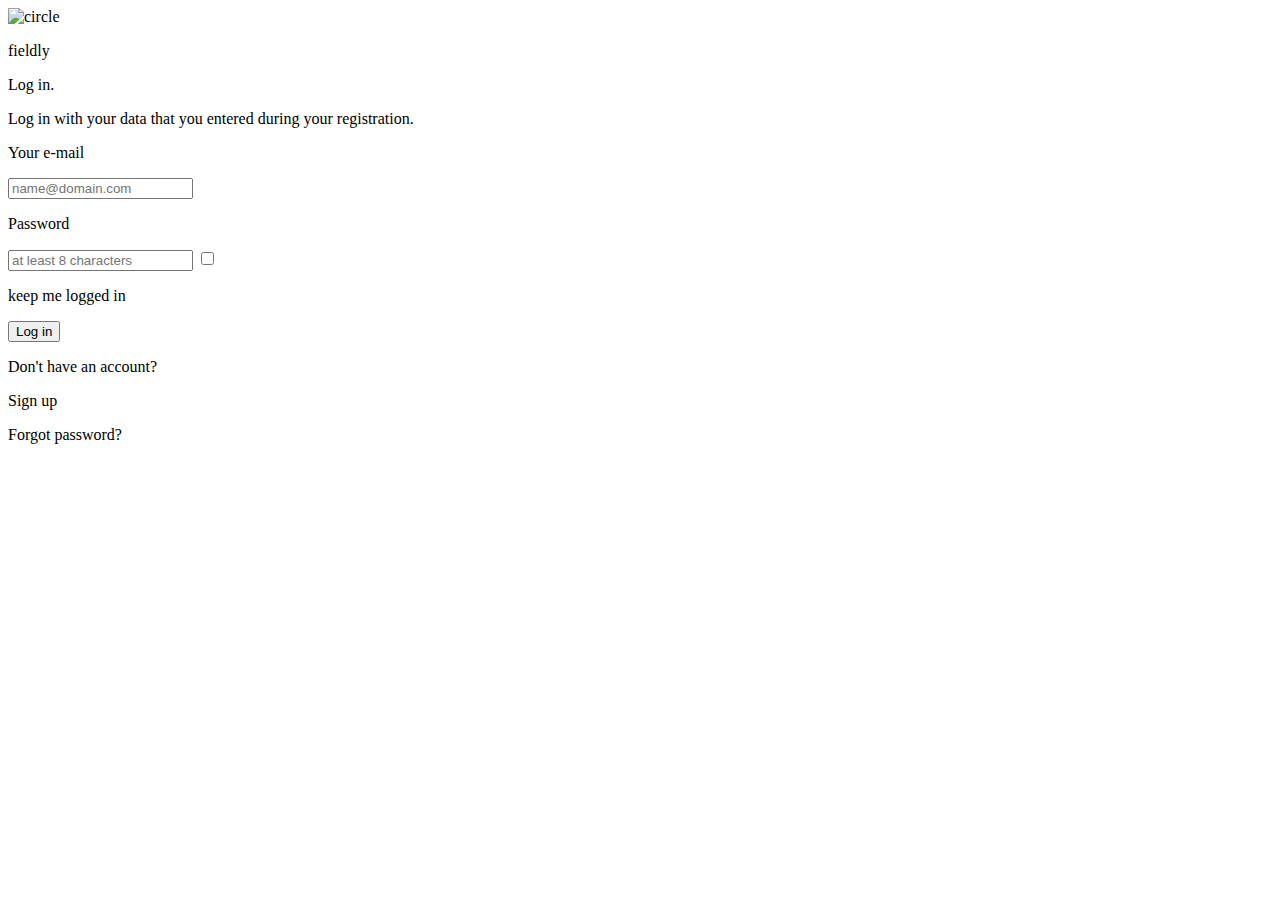
==== index.html @ b6299f80 "Initial Structure HTML" ====
<!DOCTYPE html>
<html lang="en">
  <head>
    <meta charset="UTF-8" />
    <meta http-equiv="X-UA-Compatible" content="IE=edge" />
    <meta name="viewport" content="width=device-width, initial-scale=1.0" />
    <link rel="stylesheet" href="./css/reset.css" />
    <link rel="stylesheet" href="./css/style.css" />
    <title>Formulário de Login</title>
  </head>
  <body>
    <main>
      <div class="main-container">
        <div class="main-container-info">
          <div class="container-info">
            <div class="logo">
              <img src="./img/dry-clean.svg" width="30px" alt="circle" />
              <p>fieldly</p>
            </div>
            <div class="login-info">
              <p>Log in.</p>
              <p>
                Log in with your data that you entered during your registration.
              </p>
            </div>
            <div class="form-container">
              <p>Your e-mail</p>
              <form>
                <input
                  type="email"
                  class="input-email"
                  placeholder="name@domain.com"
                />
                <p>Password</p>
                <input
                  type="password"
                  class="input-password"
                  placeholder="at least 8 characters"
                />
                <input type="checkbox" class="checkbox" />
                <p>keep me logged in</p>
                <button class="button-submit">Log in</button>
              </form>
            </div>
            <div class="last-info">
              <div class="info-account">
                <p>Don't have an account?</p>
                <p>Sign up</p>
              </div>
              <p>Forgot password?</p>
            </div>
          </div>
        </div>
        <div class="main-container-result"></div>
      </div>
    </main>
  </body>
</html>
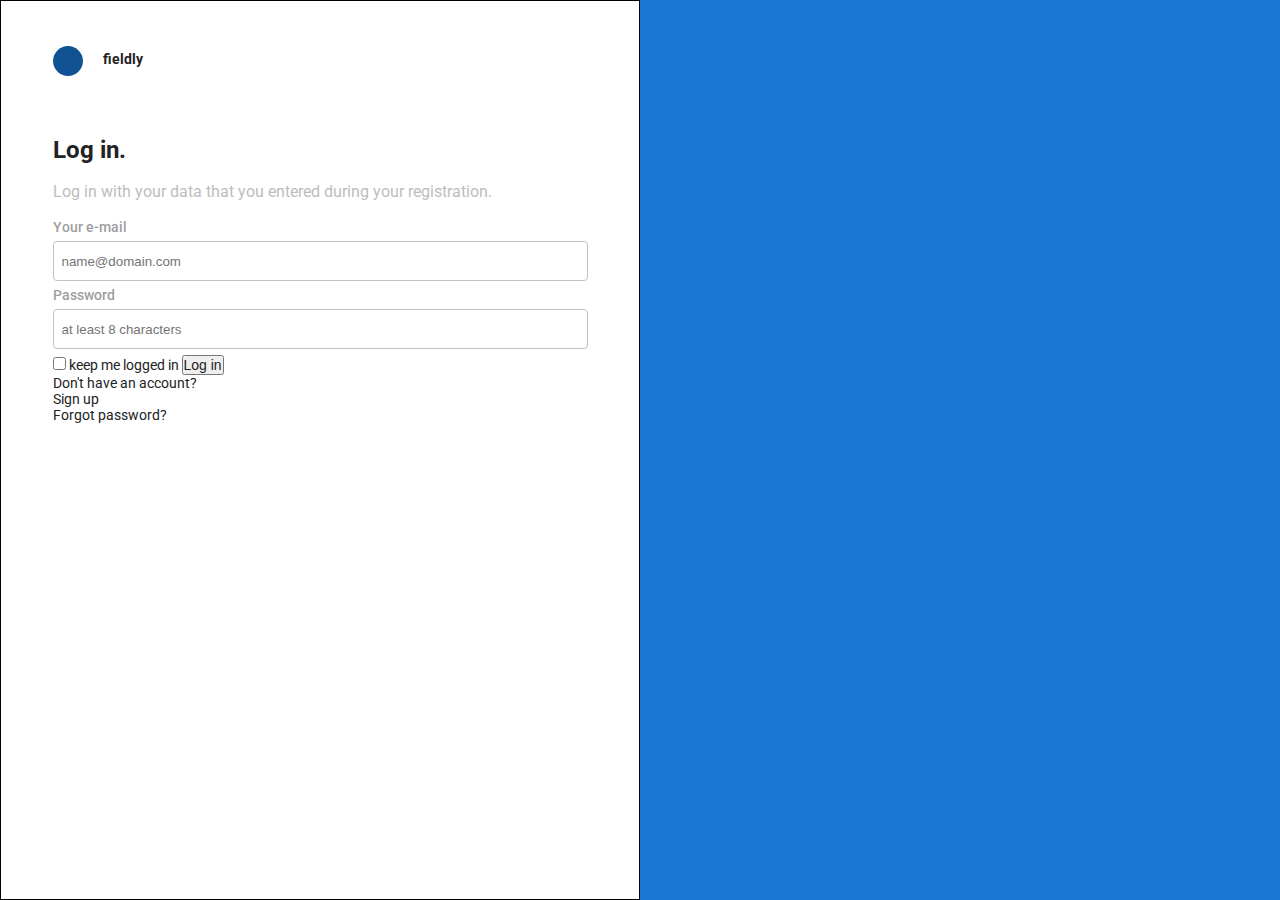
==== commit f45940c3: "Stylization input and label" ====
--- a/index.html
+++ b/index.html
@@ -18,27 +18,31 @@
               <p>fieldly</p>
             </div>
             <div class="login-info">
-              <p>Log in.</p>
-              <p>
+              <p class="login">Log in.</p>
+              <p class="login-instruction">
                 Log in with your data that you entered during your registration.
               </p>
             </div>
             <div class="form-container">
-              <p>Your e-mail</p>
-              <form>
-                <input
-                  type="email"
-                  class="input-email"
-                  placeholder="name@domain.com"
-                />
-                <p>Password</p>
-                <input
-                  type="password"
-                  class="input-password"
-                  placeholder="at least 8 characters"
-                />
-                <input type="checkbox" class="checkbox" />
-                <p>keep me logged in</p>
+              <div class="form-input">
+                <form>
+                    <label for="email">Your e-mail</label>
+                  <input
+                    id="email"
+                    type="email"
+                    class="input-email"
+                    placeholder="name@domain.com"
+                  />
+                  <label for="password">Password</label>
+                  <input
+                    id="password"
+                    type="password"
+                    class="input-password"
+                    placeholder="at least 8 characters"
+                  />
+              </div>
+                <input type="checkbox" class="checkbox" id="keep-me" />
+                <label for="keep-me">keep me logged in</label>
                 <button class="button-submit">Log in</button>
               </form>
             </div>
--- a/css/style.css
+++ b/css/style.css
@@ -0,0 +1,72 @@
+@import url("https://fonts.googleapis.com/css2?family=Roboto:wght@300;400;500&display=swap");
+
+.main-container {
+  width: 100vw;
+  height: 100vh;
+  display: flex;
+}
+
+.main-container-info {
+  width: 50%;
+  height: 100vh;
+  background-color: #ffff;
+  display: flex;
+  flex-direction: column;
+  border: solid 1px black;
+  font-family: "Roboto", sans-serif;
+}
+
+.main-container-result {
+  width: 50%;
+  height: 100vh;
+  background-color: #1976d2;
+}
+
+.container-info {
+  height: 100%;
+  display: flex;
+  flex-direction: column;
+  margin: auto;
+}
+
+.logo {
+  margin-top: 50px;
+  display: flex;
+  margin-bottom: 60px;
+  font-weight: bold;
+}
+
+.logo p {
+  margin-left: 20px;
+}
+
+.logo img {
+  margin-top: -5px;
+}
+
+.login-info .login {
+  font-size: 24px;
+  font-weight: bold;
+  margin-bottom: 18px;
+}
+.login-info .login-instruction {
+  font-size: 16px;
+  color: #bdbdbd;
+  margin-bottom: 18px;
+}
+
+.form-container .form-input label {
+  font-size: 14px;
+  color: #9e9e9e;
+  font-weight: 500;
+}
+
+.form-container .form-input input {
+  width: 100%;
+  height: 40px;
+  margin: 6px 0;
+
+  padding: 8px;
+  border: 1px solid rgb(201, 193, 193);
+  border-radius: 4px;
+}
